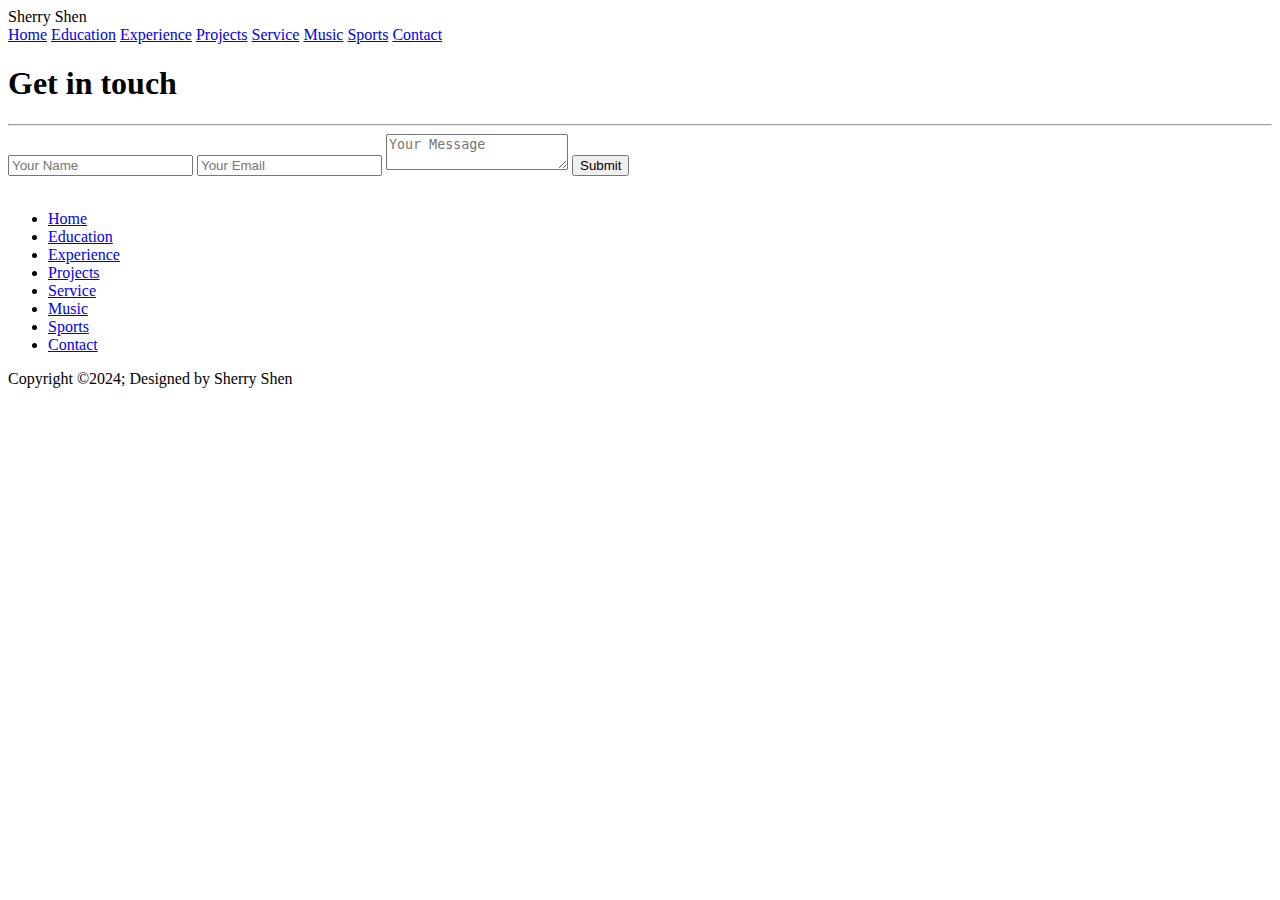
==== contact.html @ 7d81db98 "Add files via upload" ====
<!DOCTYPE html>
<html lang="en">
<head>
    <meta charset="UTF-8">
    <title>Contact</title>
    <link rel="stylesheet" href="assets/css/contact.css"/>
    <link rel="stylesheet" href="assets/css/style.css"/>
    <link rel="stylesheet" href="https://cdnjs.cloudflare.com/ajax/libs/font-awesome/6.6.0/css/all.min.css" integrity="sha512-Kc323vGBEqzTmouAECnVceyQqyqdsSiqLQISBL29aUW4U/M7pSPA/gEUZQqv1cwx4OnYxTxve5UMg5GT6L4JJg==" crossorigin="anonymous" referrerpolicy="no-referrer" />

</head>
<body>
    <nav>
        <div class="logo">Sherry Shen</div>
        <div class="nav-items">
            <a href="index.html">Home</a>
            <a href="education.html">Education</a>
            <a href="experience.html">Experience</a>
            <a href="projects.html">Projects</a>
            <a href="service.html">Service</a>
            <a href="music.html">Music</a>
            <a href="sports.html">Sports</a>
            <a href="contact.html">Contact</a>
        </div>
    </nav>
    <div class="contact-container">
        <form action="https://api.web3forms.com/submit" method="POST" class="contact-left">
            <div class="contact-left-title">
                <h1>Get in touch</h1>
                <hr>
            </div>
            <input type="hidden" name="access_key" value="399c568c-7490-45fb-bbcd-4b33bfed35da">
            <input type="text" name="name" placeholder="Your Name" class="contact-inputs" required>
            <input type="email" name="email" placeholder="Your Email" class="contact-inputs" required>
            <textarea name="message" placeholder="Your Message" class="contact-inputs" required></textarea>
            <button type="submit">Submit</button>
        </form>
        <div class="contact-right">
            <img src="assets/imgs/reading-book.png" alt="">
        </div>
    </div>
    <footer class="footer">
        <div class="footer-container">
            <div class="socialIcons">
                <a href="https://www.instagram.com/s85rr25/"><i class="fa-brands fa-instagram"></i></a>
                <a href="https://github.com/sherrys2025"><i class="fa-brands fa-github"></i></a>
                <a href="https://soundcloud.com/zlll-383264983"><i class="fa-brands fa-soundcloud"></i></a>
                <a href="www.linkedin.com/in/sherry-shen-65022122a"><i class="fa-brands fa-linkedin"></i></a>
                <a href="mailto:sherryshenzl@gmail.com"><i class="fa-solid fa-envelope"></i></a>

            </div>
            <div class="footerNav">
                <ul>
                    <li><a href="index.html">Home</a></li>
                    <li><a href="education.html">Education</a></li>
                    <li><a href="experience.html">Experience</a></li>
                    <li><a href="projects.html">Projects</a></li>
                    <li><a href="service.html">Service</a></li>
                    <li><a href="music.html">Music</a></li>
                    <li><a href="sports.html">Sports</a></li>
                    <li><a href="contact.html">Contact</a></li>
                </ul>
            </div>
        </div>
        <div class="footerBottom">
            <p>Copyright &copy;2024; Designed by <span class="designer">Sherry Shen</span></p>
        </div>
    </footer>


</body>
</html>
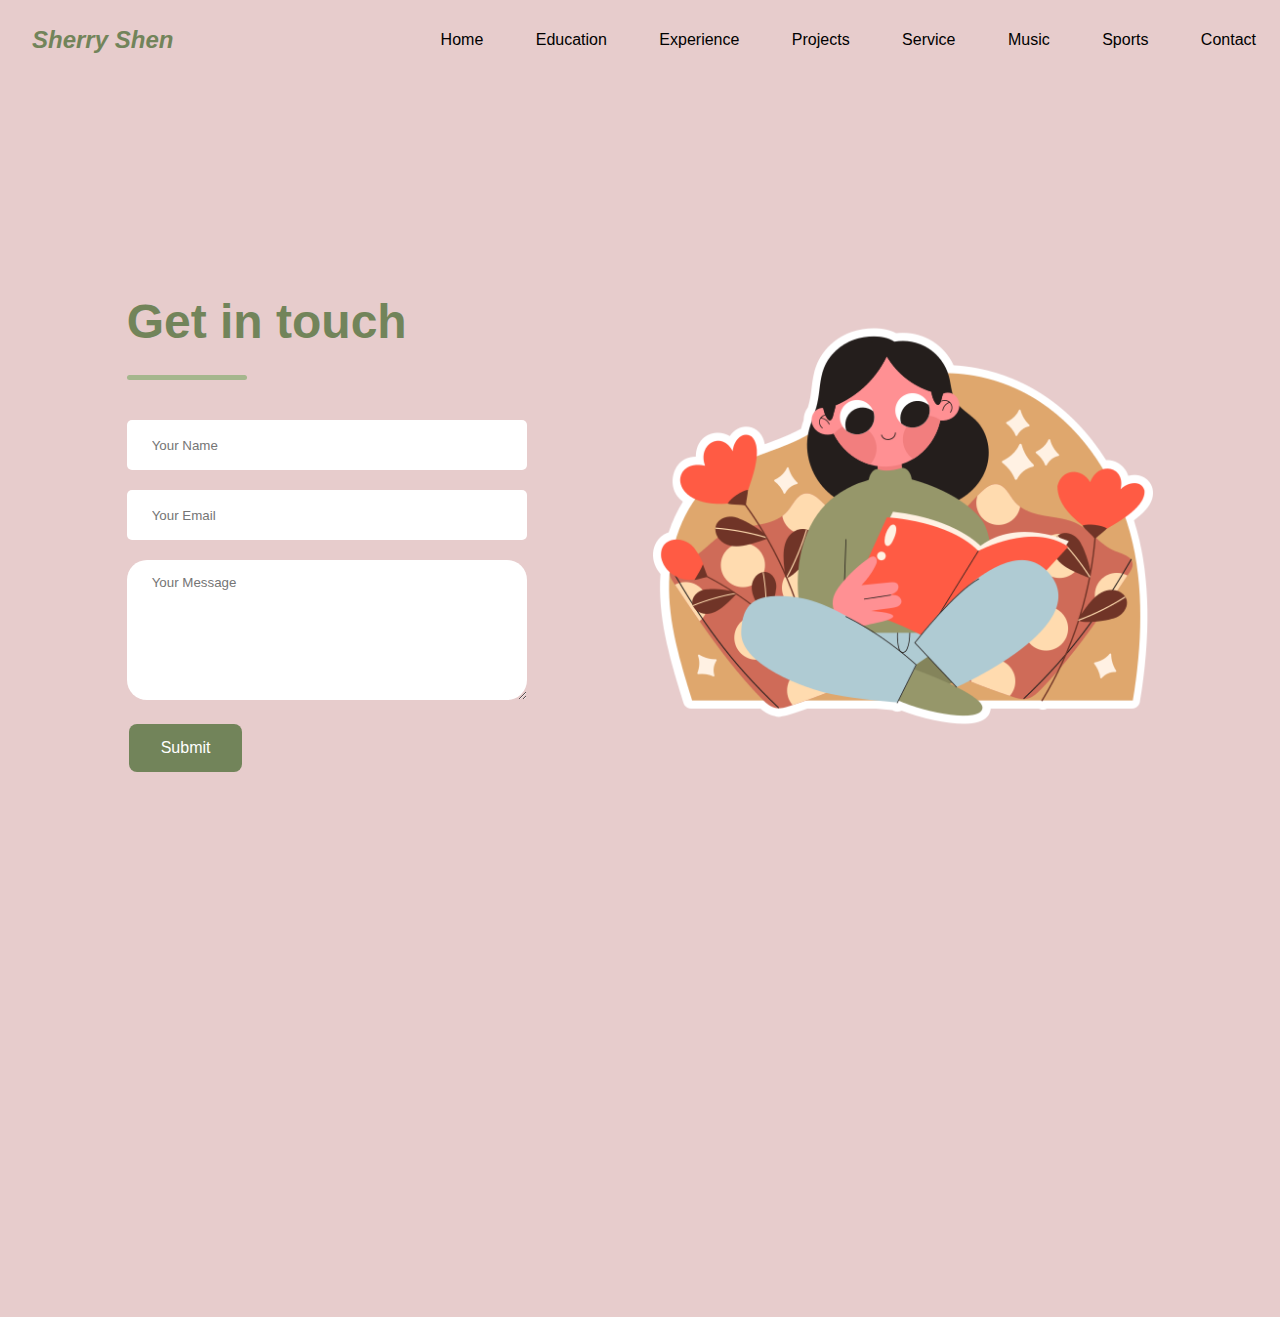
==== commit e25cef4b: "add favicon" ====
--- a/contact.html
+++ b/contact.html
@@ -3,6 +3,7 @@
 <head>
     <meta charset="UTF-8">
     <title>Contact</title>
+    <link rel="icon" href="assets/imgs/favicon.ico" type="image/x-icon">
     <link rel="stylesheet" href="assets/css/contact.css"/>
     <link rel="stylesheet" href="assets/css/style.css"/>
     <link rel="stylesheet" href="https://cdnjs.cloudflare.com/ajax/libs/font-awesome/6.6.0/css/all.min.css" integrity="sha512-Kc323vGBEqzTmouAECnVceyQqyqdsSiqLQISBL29aUW4U/M7pSPA/gEUZQqv1cwx4OnYxTxve5UMg5GT6L4JJg==" crossorigin="anonymous" referrerpolicy="no-referrer" />
--- a/assets/css/contact.css
+++ b/assets/css/contact.css
@@ -0,0 +1,65 @@
+.contact-container {
+    height: 100vh;
+    display: flex;
+    align-items: center;
+    justify-content: space-evenly;
+}
+
+.contact-container .contact-left {
+    display: flex;
+    flex-direction: column;
+    align-items: start;
+    gap: 20px;
+}
+
+h1 {
+    color: #72845a;
+}
+
+hr {
+    border: none;
+    width: 120px;
+    height: 5px;
+    background-color: #A5B68D;
+    border-radius: 10px;
+    margin-bottom: 20px;
+}
+
+.contact-inputs {
+    width: 400px;
+    height: 50px;
+    border: none;
+    outline: none;
+    padding-left: 25px;
+    font-weight: 500;
+    color: #666;
+    border-radius: 5px;
+}
+
+.contact-inputs:focus {
+    border: 2px solid #A5B68D;
+}
+
+.contact-left textarea {
+    height: 140px;
+    padding-top: 15px;
+    border-radius: 20px;
+}
+
+.contact-left button {
+    background-color: #72845a;
+    color: white;
+}
+
+.contact-right img {
+    width: 500px;
+}
+
+@media (max-width: 800px) {
+    .contact-inputs {
+        width: 80vw;
+    }
+    .contact-right {
+        display: none;
+    }
+}--- a/assets/css/style.css
+++ b/assets/css/style.css
@@ -0,0 +1,303 @@
+* {
+    box-sizing: border-box;
+    margin: 0;
+    padding: 0;
+    font-family: 'Trebuchet MS', 'Lucida Sans Unicode', 'Lucida Grande', 'Lucida Sans', Arial, sans-serif;
+}
+
+html,body {
+    height: 100%;
+    overflow-y: auto;
+}
+
+body {
+    margin: 0;
+    padding: 0px;
+    font-weight: 400;
+    font-size: 1rem;
+    line-height: 1.58;
+    color: #fff;
+    height: 100%;
+    background: #E7CCCC;
+}
+
+nav {
+    height: 80px;
+    background: #E7CCCC;
+    display: flex;
+    justify-content: space-between;
+    align-items: center;
+    padding: 0rem calc((100vw-1300px)/2);
+}
+
+footer {
+    padding: 0px;
+}
+
+h1 {
+    margin-bottom: 1rem;
+    font-size: 3rem;
+}
+
+h2 {
+    margin-bottom: 0.5rem;
+    margin-top: 3rem;
+    color: #72845a;
+}
+
+p {
+    margin-bottom: 2rem;
+    font-size: 1.2rem;
+    line-height: 1.5;
+    margin: 35px;
+    text-align: justify;
+}
+
+embed {
+    border: 1px solid #ccc;
+    border-radius: 4px;
+    margin-top: 10px;
+    width: 100%;
+    height: 500px;
+}
+
+button {
+    background-color: #72845a;
+    border: none;
+    color: white;
+    padding: 15px 32px;
+    text-align: center; /* Center the text */
+    text-decoration: none; /* Remove underline */
+    display: inline-block; /* Allow margin and padding */
+    font-size: 16px; /* Font size */
+    margin: 4px 2px; /* Margin around the button */
+    cursor: pointer; /* Pointer cursor on hover */
+    border-radius: 8px; /* Rounded corners */
+    transition: background-color 0.3s, transform 0.3s; /* Smooth transition */
+}
+
+/* Hover effect */
+button:hover {
+    background-color: #A5B68D; /* Darker green on hover */
+    transform: translateY(-2px); /* Slight lift effect */
+}
+
+/* Active effect */
+button:active {
+    background-color: #72845a; /* Even darker green when clicked */
+    transform: translateY(0); /* Return to original position */
+}
+
+.logo {
+    color: #72845a;
+    font-size: 1.5rem;
+    font-weight: bold;
+    font-style: italic;
+    padding: 0 2rem;
+}
+
+nav a{
+    text-decoration: none;
+    color: #000;
+    padding: 0 1.5rem;
+}
+
+nav a:hover{
+    color: #72845a;
+}
+
+.home-page {
+    background: #E7CCCC;
+    padding: 20px;
+}
+
+.home-container {
+    display: grid;
+    max-width: 1400px;
+    grid-template-columns: 2fr 1fr;
+    gap: 1rem;
+    height: wrap-content;
+    padding: 3rem calc((100vw-1300px)/2);
+}
+
+.home-column-left {
+    display: flex;
+    max-width: 1500px;
+    flex-direction: column;
+    align-items: flex-start;
+    color: #000;
+}
+
+.home-column-left h1 {
+    margin-bottom: 1rem;
+    font-size: 3rem;
+    margin-left: 2rem;
+    display: flex;
+}
+
+.home-column-left p {
+    margin-bottom: 2rem;
+    font-size: 1.5rem;
+    line-height: 1.5;
+    display: flex;
+}
+
+.home-column-right {
+    display: grid;
+    justify-content: start;
+    align-items: center;
+    margin-bottom: 2rem;
+}
+
+.home-column-right .home-img {
+    width: 50%;
+    height: auto;
+    filter: drop-shadow(0 0 50px rgba(165, 182, 141, 0.9));
+}
+
+footer{
+    background-color: #C1CFA1;
+}
+
+.footer-container {
+    width: 100%;
+    padding: 70px 30px 20px;
+}
+
+.socialIcons {
+    display: flex;
+    justify-content: center;
+}
+
+.socialIcons a {
+    width: 55px; /* Set the width */
+    height: 55px;
+    text-decoration: none;
+    padding: 10px;
+    background-color: white;
+    margin: 10px;
+    border-radius: 50%;
+    position: relative;
+    display: flex;
+    justify-content: center;
+    align-items: center;
+}
+
+.socialIcons a i {
+    position: absolute;
+    font-size: 2em;
+    color: #ca7e7e;
+    opacity: 0.9;
+}
+
+.socialIcons a:hover{
+    background-color: #A5B68D;
+    transition: 0.5s;
+}
+
+.socialIcons a:hover i{
+    color: white;
+    transition: 0.5s;
+}
+
+.footerNav {
+    padding: 0; !important
+    margin: 30px 0;
+}
+
+.footerNav ul {
+    display: flex;
+    justify-content: center;
+    list-style-type: none;
+}
+
+.footerNav ul li a {
+    color: white;
+    margin: 20px;
+    text-decoration: none;
+    font-size: 1.3em;
+    opacity: 0.8;
+    transition: 0.5s;
+}
+
+.footerNav ul li a:hover {
+    opacity: 1;
+}
+
+.footerBottom {
+    background-color: #A5B68D;
+    padding: 20px;
+    text-align: center;
+}
+
+.footerBottom p {
+    color: white;
+}
+
+.designer {
+    opacity: 0.7;
+    text-transform: uppercase;
+    letter-spacing: 1px;
+    font-weight: 400;
+    margin: 0px 5px;
+}
+
+@media screen and (max-width: 700px) {
+    .home-container{
+        grid-template-columns: 1fr;
+    }
+    .footerNav ul {
+        flex-direction: column;
+    }
+    .footerNav ul li{
+        width: 100%;
+        text-align: center;
+        margin: 10px;
+    }
+
+    .ee-column, .pioneer-column {
+        flex: 1 1 100%;
+    }
+    embed {
+        width: 100%;
+    }
+
+    .home-slider-wrapper .home-image-list {
+        display: grid;
+        gap: 18px;
+        font-size: 0;
+        grid-template-columns: repeat(2, 1fr);
+    }
+}
+
+.slide-button {
+    height: 60px;
+    width: 50px;
+    cursor: pointer;
+    font-size: 0.8rem;
+    justify-content: center;
+    align-items: center;
+}
+
+
+.home-slider-wrapper {
+    width: 95%;
+    display: flex;
+    align-items: center;
+    justify-content: center;
+    margin-left: 2rem;
+}
+
+.home-slider-wrapper .home-image-list {
+    display: grid;
+    gap: 18px;
+    font-size: 0;
+    overflow-x: auto;
+    grid-template-columns: repeat(4, 1fr);
+}
+
+.home-slider-wrapper .home-image-list .image-item {
+    width: 325px;
+    height: 200px;
+    object-fit: cover;
+}
